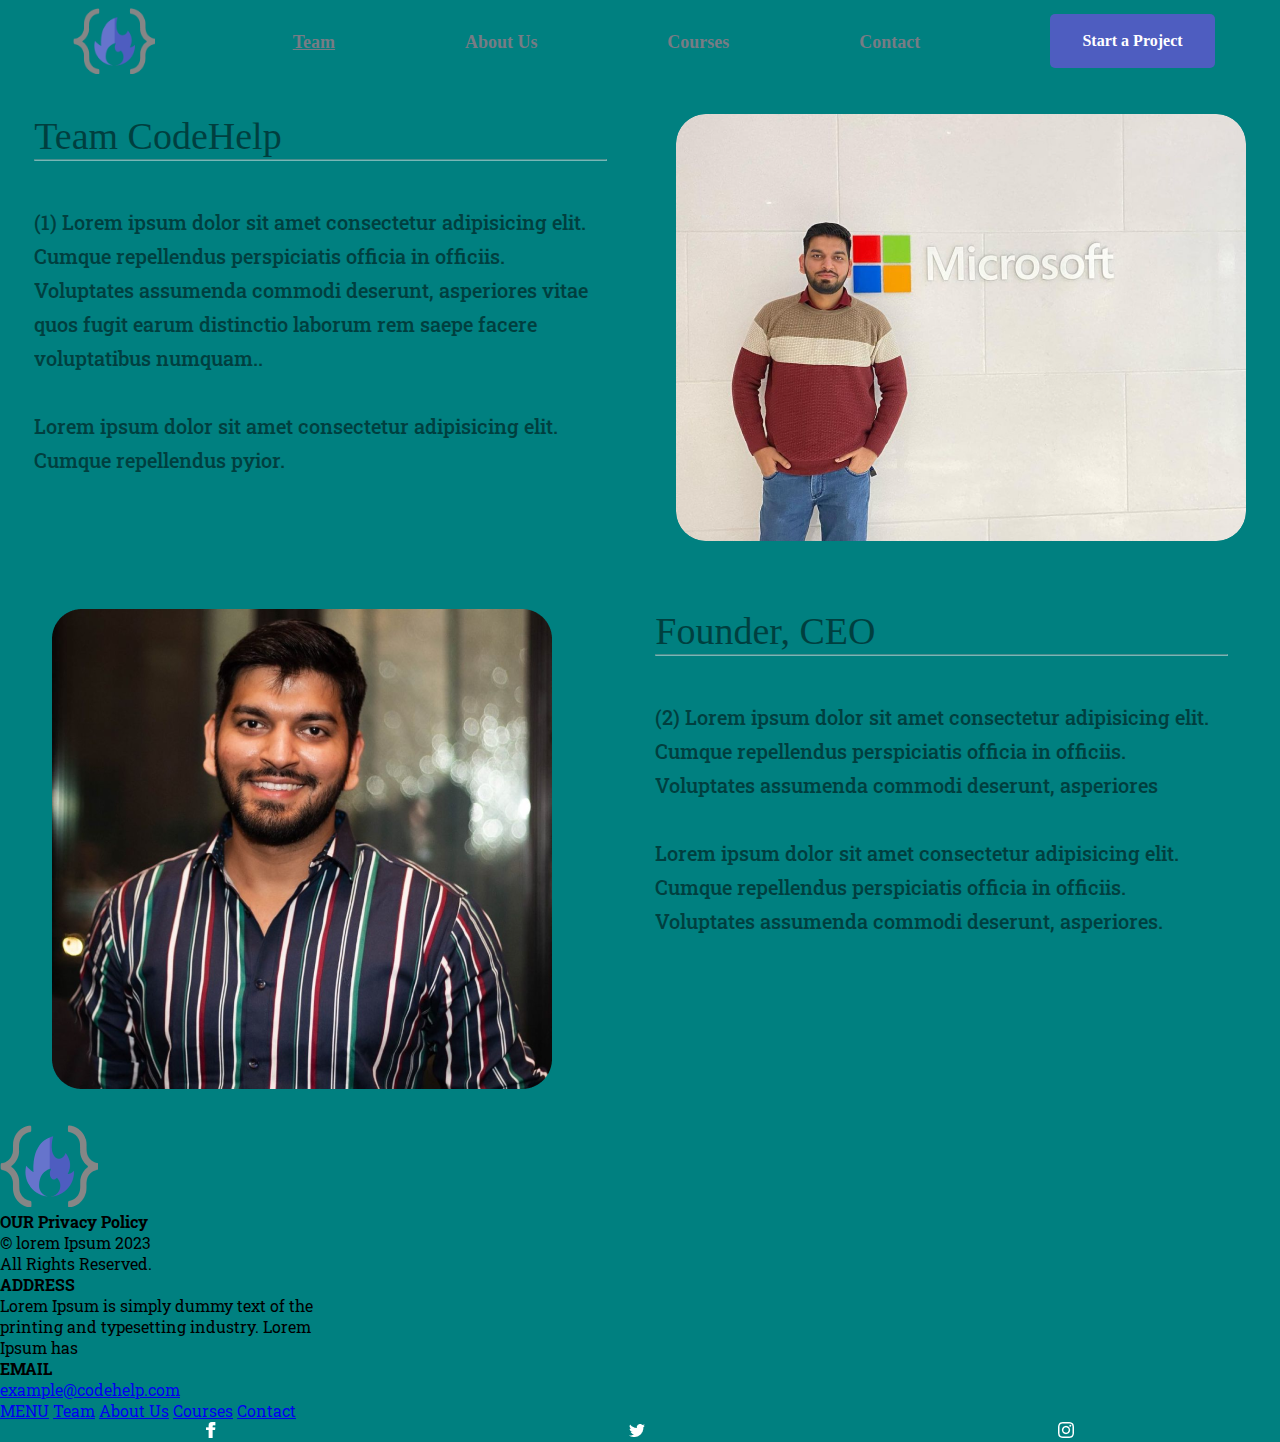
==== index.html @ bd29089a "code help" ====
<!DOCTYPE html>
<html lang="en">
<head>
     <meta charset="UTF-8">
     <meta http-equiv="X-UA-Compatible" content="IE=edge">
     <meta name="viewport" content="width=device-width initial-scale=1.0">
     <title>Love Babber website</title>
     <link rel="stylesheet" href="./Style/style.css">
</head>
<body>
     
     <div class="wrapper">
          <!-- Header -->
          <header>
               <!-- Navigation -->
               <nav>
                    <ul class="UL flex">
                         
                         <img class="Top-logo" src="./assets/Logo (1) 2.png" alt="">
                         <li> <a class="menu-link menu-first" href="#" target="_blank">Team</a> </li>
                         <li> <a class="menu-link" href="#" target="_blank">About Us</a> </li>
                         <li> <a class="menu-link" href="#" target="_blank">Courses</a> </li>
                         <li> <a class="menu-link" href="#" target="_blank">Contact</a> </li>
                         <button class="top-right-btn">Start a Project</button>
                          
                    </ul>
               </nav>
          </header>

         

          <article>
               <!-- Fist article -->
              <div class="first-article FFlex">
                       <div class="text Text-Design">
                           <h2>Team CodeHelp</h2>
                           <hr class="hr-1">
                            <p class="para"> (1) Lorem ipsum dolor sit amet consectetur adipisicing elit.
                                 Cumque repellendus perspiciatis officia in officiis. Voluptates
                                 assumenda commodi deserunt,
                                 asperiores vitae quos fugit earum distinctio
                                 laborum rem saepe facere voluptatibus numquam..
                                 <br><br>
                                 Lorem ipsum dolor sit amet consectetur
                                 adipisicing elit. Cumque repellendus pyior.
                            </p>
                       </div>
               
                        <div class="fist-img">
                             <img srcset="./assets/Resposive_img/Desktop.png 1x, ./assets/Resposive_img/mobile.png 2x" alt="top logo">
                        </div>
               </div>

               <!-- Second article -->
               <div class="second-article FFlex">
                         <div class="Second-img">
                              <img src="./assets/second_img.png" alt="">
                         </div>


                         <div class="text-2 Text-Design">
                              <h2>Founder, CEO</h2>
                              <hr class="hr-2">
                              <p class="para">(2) Lorem ipsum dolor sit amet consectetur adipisicing elit. Cumque repellendus perspiciatis officia in
                                   officiis. Voluptates
                                   assumenda commodi deserunt, asperiores
                                   <br><br>
                                   Lorem ipsum dolor sit amet consectetur adipisicing elit. Cumque repellendus perspiciatis officia in officiis.
                                   Voluptates
                                   assumenda commodi deserunt, asperiores.
                              </p>
                         </div>
               </div>
          </article>

          <!-- footer -->
          <footer>
               <div class="Footer">
                    <div class="bottom-img-Text">
                         <img class="logo" src="./assets/Logo (1) 2.png" alt="">
                         <h4 class="footer-heading"> OUR Privacy Policy</h4>
                         <p>© lorem Ipsum 2023
                              <br>
                              All Rights Reserved.
                         </p>
                    </div>
                    <!-- footer Address -->
                    <div class="address-email">
                         <h4 class="footer-heading">ADDRESS</h4>
                         <p> Lorem Ipsum is 
                              simply dummy text of  the
                              <br>
                              printing and typesetting industry.
                              Lorem
                              <br> Ipsum has
                         </p>
                         <h4 class="footer-heading">EMAIL</h4>
                         <a href="#">example@codehelp.com</a>
                    </div>
                    <!-- footer Menus -->
                    <div class="bottom-MENU">
                         <a class="footer-heading " href="#">MENU</a>
                         <a href="#">Team</a>
                         <a href="#">About Us</a>
                         <a href="#">Courses</a>
                         <a href="#">Contact</a>
                    </div>
                    <!-- footer sosal logo -->
                    <div class="bottom-logo flex">
                         <div class="imageview">
                              <img class="image-box1" src="./assets/facebook.png" alt="facebook">
                         </div>
                         
                         <div class="imageview">
                              <img class="image-box2" src="./assets/twitter.png" alt="twiter">
                         </div>
                        
                         <div class="imageview">
                              <img class="image-box3" src="./assets/instagram.png" alt="instagiram">
                         </div>
                    </div>
 
               </div>
               
          </footer>
         
     </div>
     
</body>
</html>
---- Style/style.css ----
@import url('https://fonts.googleapis.com/css2?family=Poppins:wght@300&family=Roboto+Slab&family=Roboto:wght@300&display=swap');
@import url('https://fonts.googleapis.com/css2?family=Poppins:wght@400&family=Roboto+Slab&family=Roboto:wght@400&display=swap');

*{
     margin: 0%;
     padding: 0%;
     box-sizing: border-box;

     font-family: 'Poppins', sans-serif;
     font-family: 'Roboto', sans-serif;
     font-family: 'Roboto Slab', serif;
}

/* color varible */

:root{
    --primary-text-color: #000000;
    --secondary-text-color: #16171c;
    --accent-color: #4e5dc0;
    --accent-color-dark: #0e1e86;
    --nav-color: #777c85;
    --simple-text-color:white;
}

/* Wrapper class */
.wrapper {
     background-color: teal;
     
}

/* all Flex */
.flex {
     flex-wrap: wrap;
     display: flex;
     justify-content: space-around;
     align-items: center;
}

.FFlex{
     flex-wrap: wrap;
     display: flex;
     justify-content: space-around;

}

/* Article Text-Design. */

.Text-Design {
     width: 573px;
     height: 272px;
     font-family: 'Raleway';
     font-style: normal;
     font-weight: 500;
     font-size: 20px;
     line-height: 34px;
     color: var(--primary-text-color);
     opacity: 0.5;
     
}

/* Article paragraph-Text */
.para{
     position: relative;
     top: 16%;
     bottom: 0%;
     left: 0%;
     right: 0%;
}


/* unrefresh class */

h2 {
    font-family: 'Roboto Flex';
    font-style: normal;
    font-weight: 400;
    font-size: 38px;
    line-height: 45px;
    font-stretch: 100;
     font-variation-settings: 'GRAD' 122,
      'slnt' 0,
       'XTRA' 603,
        'XOPQ' 96,
         'YOPQ' 100,
          'YTLC' 514,
           'YTUC' 712,
            'YTAS' 750,
             'YTDE' -203,
              'YTFI' 738;
}


/* -----------------Start Navgation-------------------- */
.UL {
     list-style: none;
}

.Top-logo {
     width: 98px;
     height: 82px;
     padding: 8px;
}

.menu-first {
     text-decoration: underline;
   
}

.menu-link {
     color: var(--nav-color);
}

li a {
     text-decoration: none;
     font-family: 'Raleway';
     font-style: normal;
     font-weight: 600;
     font-size: 18px;
     line-height: 20px;
}

.top-right-btn {
     width: 165px;
     height: 54px;
     border: none;
     border-radius: 5px;
     font-family: 'Raleway';
     font-style: normal;
     font-weight: 700;
     font-size: 16px;
     line-height: 24px;
     color: var(--simple-text-color);
     background-color: var(--accent-color);

}
/* ----------------------END Navigation---------------- */

 /* -------------------Fist article---------------------- */


 article{
     margin-top: 32px;
     margin-bottom: 32px;
 }


 .fist-img img{
     width: 570px;
     height: 427px;
     border-radius: 30px;
 }

 /* ---------------------Second Article---------------------  */

 .second-article{
     margin-top: 64px;
        
 }
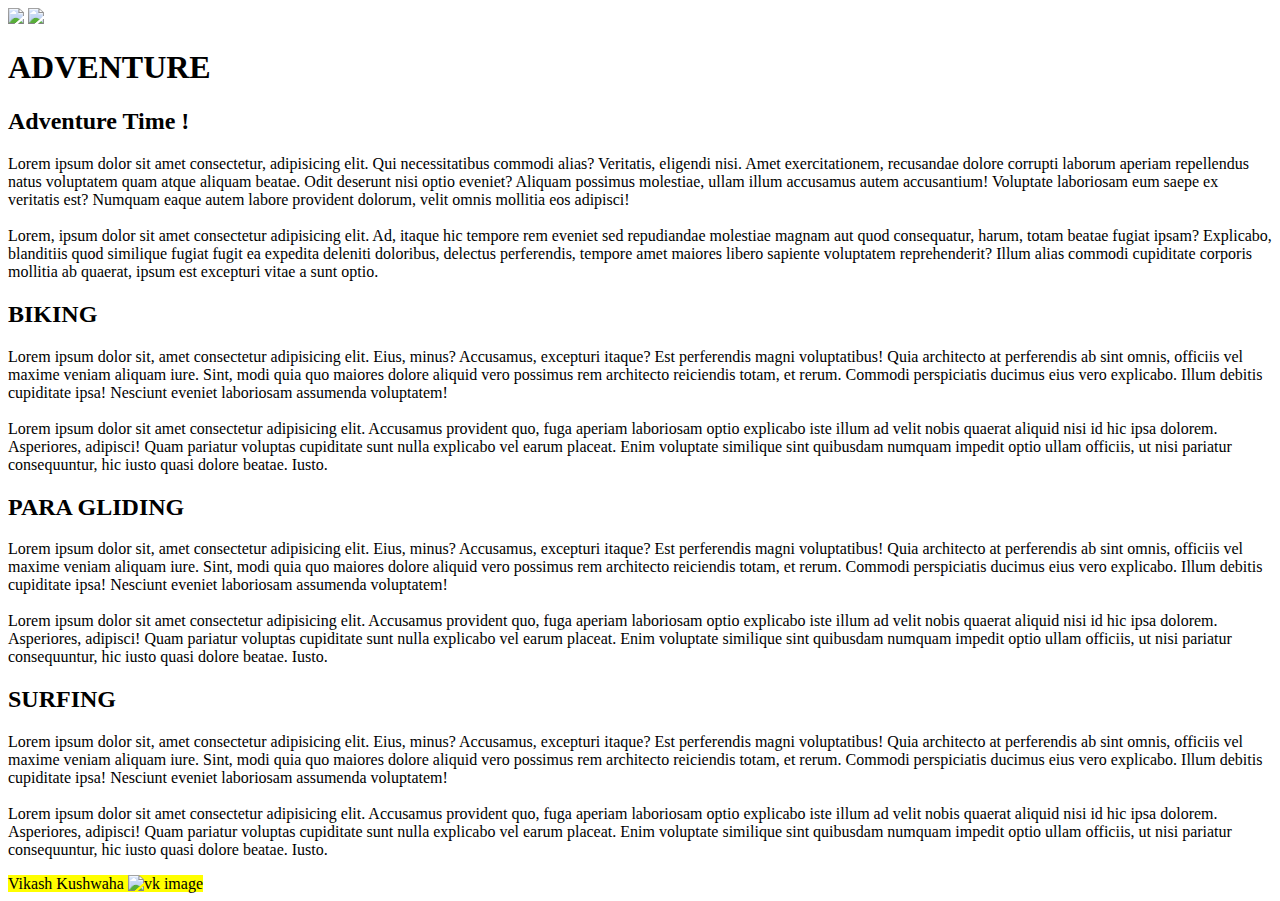
==== commit 7bd300bf: "folder change" ====
--- a/index.html
+++ b/index.html
@@ -1,130 +1,92 @@
 <!DOCTYPE html>
 <html lang="en">
 <head>
-     <meta charset="UTF-8">
-     <meta http-equiv="X-UA-Compatible" content="IE=edge">
-     <meta name="viewport" content="width=device-width initial-scale=1.0">
-     <title>Love Babber website</title>
-     <link rel="stylesheet" href="./Style/style.css">
+    <meta charset="UTF-8">
+    <meta http-equiv="X-UA-Compatible" content="IE=edge">
+    <meta name="viewport" content="width=device-width, initial-scale=1.0">
+    <title>Vikash Kushwaha</title>
+    <!-- StyleSheet Link -->
+    <link rel="stylesheet" href="./Style/styles.css">
+
+    <!-- fonts  -->
+      <link rel="preconnect" href="https://fonts.googleapis.com" />
+      <link rel="preconnect" href="https://fonts.gstatic.com" crossorigin />
+      <link href="https://fonts.googleapis.com/css2?family=Poppins:wght@200;300;400;500;600;700&display=swap"rel="stylesheet" />
+      <link rel="stylesheet" href="./styles.css" />
+
 </head>
-<body>
-     
-     <div class="wrapper">
-          <!-- Header -->
-          <header>
-               <!-- Navigation -->
-               <nav>
-                    <ul class="UL flex">
-                         
-                         <img class="Top-logo" src="./assets/Logo (1) 2.png" alt="">
-                         <li> <a class="menu-link menu-first" href="#" target="_blank">Team</a> </li>
-                         <li> <a class="menu-link" href="#" target="_blank">About Us</a> </li>
-                         <li> <a class="menu-link" href="#" target="_blank">Courses</a> </li>
-                         <li> <a class="menu-link" href="#" target="_blank">Contact</a> </li>
-                         <button class="top-right-btn">Start a Project</button>
-                          
-                    </ul>
-               </nav>
-          </header>
+<body>  
 
-         
+    <div id="wrapper">
 
-          <article>
-               <!-- Fist article -->
-              <div class="first-article FFlex">
-                       <div class="text Text-Design">
-                           <h2>Team CodeHelp</h2>
-                           <hr class="hr-1">
-                            <p class="para"> (1) Lorem ipsum dolor sit amet consectetur adipisicing elit.
-                                 Cumque repellendus perspiciatis officia in officiis. Voluptates
-                                 assumenda commodi deserunt,
-                                 asperiores vitae quos fugit earum distinctio
-                                 laborum rem saepe facere voluptatibus numquam..
-                                 <br><br>
-                                 Lorem ipsum dolor sit amet consectetur
-                                 adipisicing elit. Cumque repellendus pyior.
-                            </p>
-                       </div>
-               
-                        <div class="fist-img">
-                             <img srcset="./assets/Resposive_img/Desktop.png 1x, ./assets/Resposive_img/mobile.png 2x" alt="top logo">
-                        </div>
-               </div>
-
-               <!-- Second article -->
-               <div class="second-article FFlex">
-                         <div class="Second-img">
-                              <img src="./assets/second_img.png" alt="">
-                         </div>
+        <div class="container">
+            <img src="./assets/background.png" class="background">
+            <img src="./assets/foreground.png" class="foreground">
+            <h1>ADVENTURE</h1>
+        </div>
 
 
-                         <div class="text-2 Text-Design">
-                              <h2>Founder, CEO</h2>
-                              <hr class="hr-2">
-                              <p class="para">(2) Lorem ipsum dolor sit amet consectetur adipisicing elit. Cumque repellendus perspiciatis officia in
-                                   officiis. Voluptates
-                                   assumenda commodi deserunt, asperiores
-                                   <br><br>
-                                   Lorem ipsum dolor sit amet consectetur adipisicing elit. Cumque repellendus perspiciatis officia in officiis.
-                                   Voluptates
-                                   assumenda commodi deserunt, asperiores.
-                              </p>
-                         </div>
-               </div>
-          </article>
+        <section>
+          <h2 class="secHeading">Adventure Time !</h2>
+       <p class="text">
+          Lorem ipsum dolor sit amet consectetur, adipisicing elit. Qui necessitatibus commodi alias? Veritatis, eligendi nisi.
+          Amet exercitationem, recusandae dolore corrupti laborum aperiam repellendus natus voluptatem quam atque aliquam beatae.
+          Odit deserunt nisi optio eveniet? Aliquam possimus molestiae, ullam illum accusamus autem accusantium! Voluptate
+          laboriosam eum saepe ex veritatis est? Numquam eaque autem labore provident dolorum, velit omnis mollitia eos adipisci!
+          <br>
+          <br>
+          Lorem, ipsum dolor sit amet consectetur adipisicing elit. Ad, itaque hic tempore rem eveniet sed repudiandae molestiae
+          magnam aut quod consequatur, harum, totam beatae fugiat ipsam? Explicabo, blanditiis quod similique fugiat fugit ea
+          expedita deleniti doloribus, delectus perferendis, tempore amet maiores libero sapiente voluptatem reprehenderit? Illum
+          alias commodi cupiditate corporis mollitia ab quaerat, ipsum est excepturi vitae a sunt optio.
+       </p>
 
-          <!-- footer -->
-          <footer>
-               <div class="Footer">
-                    <div class="bottom-img-Text">
-                         <img class="logo" src="./assets/Logo (1) 2.png" alt="">
-                         <h4 class="footer-heading"> OUR Privacy Policy</h4>
-                         <p>© lorem Ipsum 2023
-                              <br>
-                              All Rights Reserved.
-                         </p>
-                    </div>
-                    <!-- footer Address -->
-                    <div class="address-email">
-                         <h4 class="footer-heading">ADDRESS</h4>
-                         <p> Lorem Ipsum is 
-                              simply dummy text of  the
-                              <br>
-                              printing and typesetting industry.
-                              Lorem
-                              <br> Ipsum has
-                         </p>
-                         <h4 class="footer-heading">EMAIL</h4>
-                         <a href="#">example@codehelp.com</a>
-                    </div>
-                    <!-- footer Menus -->
-                    <div class="bottom-MENU">
-                         <a class="footer-heading " href="#">MENU</a>
-                         <a href="#">Team</a>
-                         <a href="#">About Us</a>
-                         <a href="#">Courses</a>
-                         <a href="#">Contact</a>
-                    </div>
-                    <!-- footer sosal logo -->
-                    <div class="bottom-logo flex">
-                         <div class="imageview">
-                              <img class="image-box1" src="./assets/facebook.png" alt="facebook">
-                         </div>
-                         
-                         <div class="imageview">
-                              <img class="image-box2" src="./assets/twitter.png" alt="twiter">
-                         </div>
-                        
-                         <div class="imageview">
-                              <img class="image-box3" src="./assets/instagram.png" alt="instagiram">
-                         </div>
-                    </div>
- 
-               </div>
-               
-          </footer>
-         
-     </div>
-     
+       <div class="bg bg1">
+              <h2 class="desc">BIKING</h2>
+       </div>
+       <p class="text"> Lorem ipsum dolor sit, amet consectetur adipisicing elit. Eius, minus? Accusamus, excepturi itaque? Est perferendis magni voluptatibus! Quia architecto at perferendis ab sint omnis, officiis vel maxime veniam aliquam iure.
+       Sint, modi quia quo maiores dolore aliquid vero possimus rem architecto reiciendis totam, et rerum. Commodi perspiciatis ducimus eius vero explicabo. Illum debitis cupiditate ipsa! Nesciunt eveniet laboriosam assumenda voluptatem!
+          <br><br>
+          Lorem ipsum dolor sit amet consectetur adipisicing elit. Accusamus provident quo, fuga aperiam laboriosam optio explicabo iste illum ad velit nobis quaerat aliquid nisi id hic ipsa dolorem. Asperiores, adipisci!
+          Quam pariatur voluptas cupiditate sunt nulla explicabo vel earum placeat. Enim voluptate similique sint quibusdam numquam impedit optio ullam officiis, ut nisi pariatur consequuntur, hic iusto quasi dolore beatae. Iusto.
+       </p>
+
+        <div class="bg bg2">
+          <h2 class="desc">PARA GLIDING</h2>
+        </div>
+        <p class="text"> Lorem ipsum dolor sit, amet consectetur adipisicing elit. Eius, minus? Accusamus, excepturi itaque? Est perferendis
+          magni voluptatibus! Quia architecto at perferendis ab sint omnis, officiis vel maxime veniam aliquam iure.
+          Sint, modi quia quo maiores dolore aliquid vero possimus rem architecto reiciendis totam, et rerum. Commodi
+          perspiciatis ducimus eius vero explicabo. Illum debitis cupiditate ipsa! Nesciunt eveniet laboriosam assumenda
+          voluptatem!
+          <br><br>
+          Lorem ipsum dolor sit amet consectetur adipisicing elit. Accusamus provident quo, fuga aperiam laboriosam optio
+          explicabo iste illum ad velit nobis quaerat aliquid nisi id hic ipsa dolorem. Asperiores, adipisci!
+          Quam pariatur voluptas cupiditate sunt nulla explicabo vel earum placeat. Enim voluptate similique sint quibusdam
+          numquam impedit optio ullam officiis, ut nisi pariatur consequuntur, hic iusto quasi dolore beatae. Iusto.
+        </p>
+
+          <div class="bg bg3">
+               <h2 class="desc">SURFING</h2>
+          </div>
+          <p class="text"> Lorem ipsum dolor sit, amet consectetur adipisicing elit. Eius, minus? Accusamus, excepturi itaque? Est perferendis
+               magni voluptatibus! Quia architecto at perferendis ab sint omnis, officiis vel maxime veniam aliquam iure.
+               Sint, modi quia quo maiores dolore aliquid vero possimus rem architecto reiciendis totam, et rerum. Commodi
+               perspiciatis ducimus eius vero explicabo. Illum debitis cupiditate ipsa! Nesciunt eveniet laboriosam assumenda
+               voluptatem!
+               <br><br>
+               Lorem ipsum dolor sit amet consectetur adipisicing elit. Accusamus provident quo, fuga aperiam laboriosam optio
+               explicabo iste illum ad velit nobis quaerat aliquid nisi id hic ipsa dolorem. Asperiores, adipisci!
+               Quam pariatur voluptas cupiditate sunt nulla explicabo vel earum placeat. Enim voluptate similique sint quibusdam
+               numquam impedit optio ullam officiis, ut nisi pariatur consequuntur, hic iusto quasi dolore beatae. Iusto.
+          </p>
+
+
+          <mark>Vikash Kushwaha
+            <img class="my_img" src="./assets/vk.jpeg" alt="vk image">
+          </mark>
+        </section>
+    </div>
+    
 </body>
-</html>+</html> 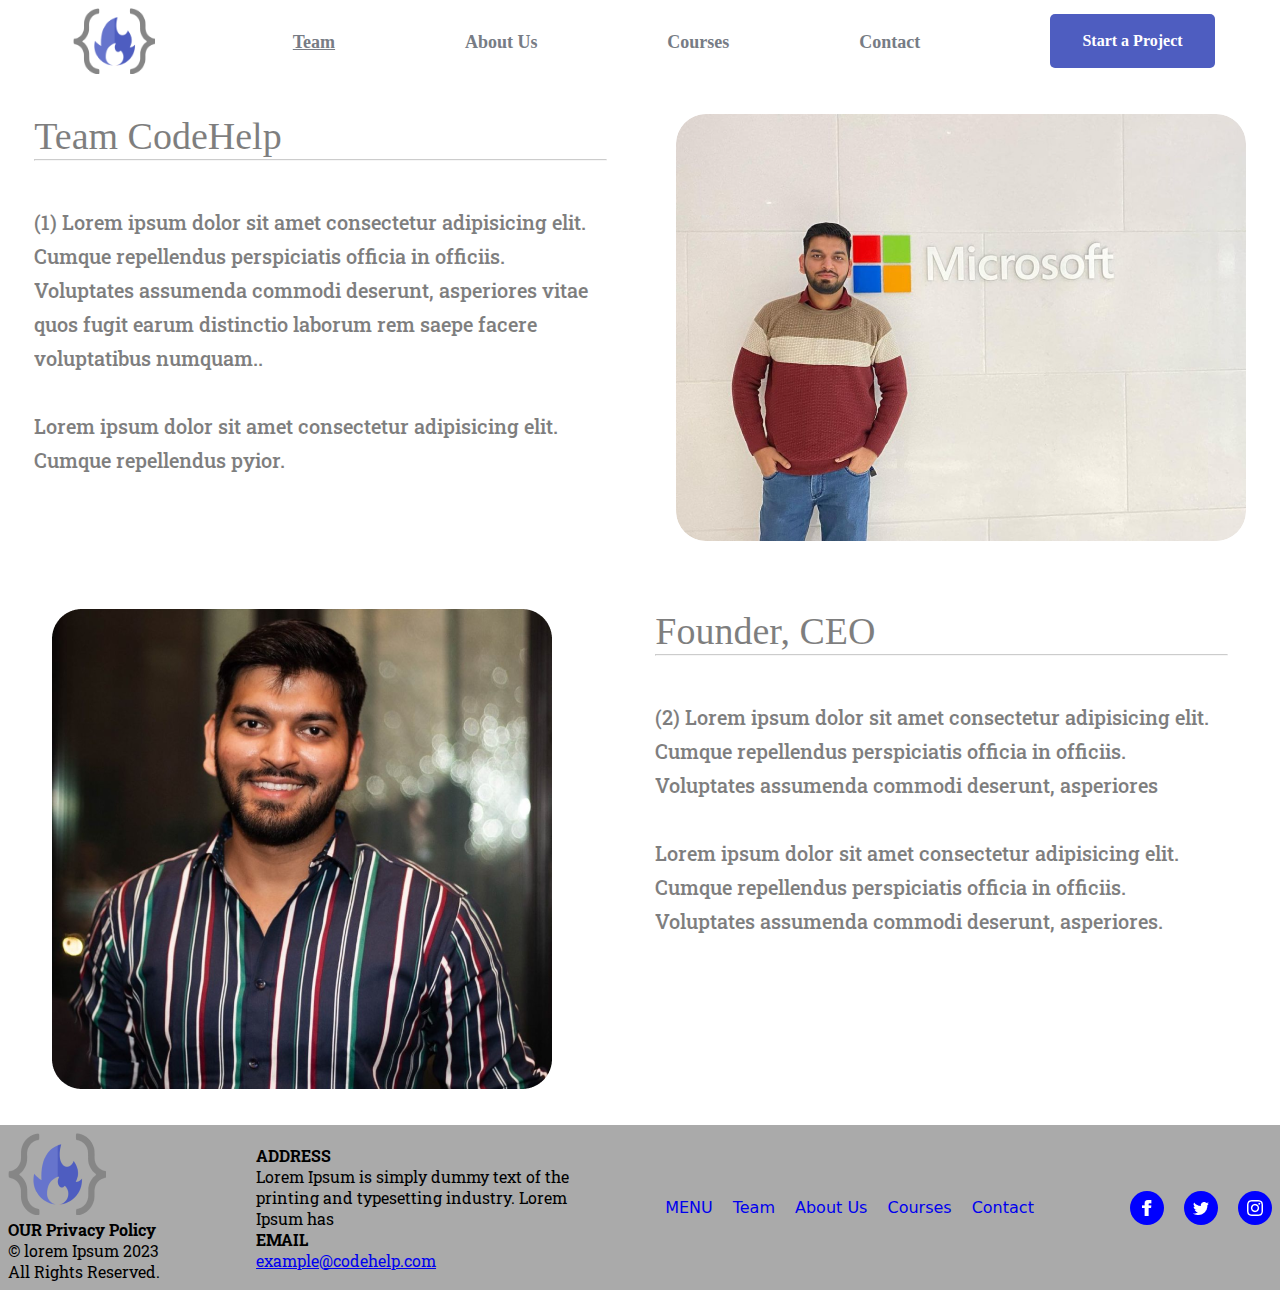
==== commit 6a6a6a8e: "change in css" ====
--- a/index.html
+++ b/index.html
@@ -1,92 +1,130 @@
 <!DOCTYPE html>
 <html lang="en">
 <head>
-    <meta charset="UTF-8">
-    <meta http-equiv="X-UA-Compatible" content="IE=edge">
-    <meta name="viewport" content="width=device-width, initial-scale=1.0">
-    <title>Vikash Kushwaha</title>
-    <!-- StyleSheet Link -->
-    <link rel="stylesheet" href="./Style/styles.css">
+     <meta charset="UTF-8">
+     <meta http-equiv="X-UA-Compatible" content="IE=edge">
+     <meta name="viewport" content="width=device-width initial-scale=1.0">
+     <title>Love Babber website</title>
+     <link rel="stylesheet" href="./Style/style.css">
+</head>
+<body>
+     
+     <div class="wrapper">
+          <!-- Header -->
+          <header>
+               <!-- Navigation -->
+               <nav>
+                    <ul class="UL flex">
+                         
+                         <img class="Top-logo" src="./assets/Logo (1) 2.png" alt="">
+                         <li> <a class="menu-link menu-first" href="#" target="_blank">Team</a> </li>
+                         <li> <a class="menu-link" href="#" target="_blank">About Us</a> </li>
+                         <li> <a class="menu-link" href="#" target="_blank">Courses</a> </li>
+                         <li> <a class="menu-link" href="#" target="_blank">Contact</a> </li>
+                         <button class="top-right-btn">Start a Project</button>
+                          
+                    </ul>
+               </nav>
+          </header>
 
-    <!-- fonts  -->
-      <link rel="preconnect" href="https://fonts.googleapis.com" />
-      <link rel="preconnect" href="https://fonts.gstatic.com" crossorigin />
-      <link href="https://fonts.googleapis.com/css2?family=Poppins:wght@200;300;400;500;600;700&display=swap"rel="stylesheet" />
-      <link rel="stylesheet" href="./styles.css" />
+         
 
-</head>
-<body>  
+          <article>
+               <!-- Fist article -->
+              <div class="first-article FFlex">
+                       <div class="text Text-Design">
+                           <h2>Team CodeHelp</h2>
+                           <hr class="hr-1">
+                            <p class="para"> (1) Lorem ipsum dolor sit amet consectetur adipisicing elit.
+                                 Cumque repellendus perspiciatis officia in officiis. Voluptates
+                                 assumenda commodi deserunt,
+                                 asperiores vitae quos fugit earum distinctio
+                                 laborum rem saepe facere voluptatibus numquam..
+                                 <br><br>
+                                 Lorem ipsum dolor sit amet consectetur
+                                 adipisicing elit. Cumque repellendus pyior.
+                            </p>
+                       </div>
+               
+                        <div class="fist-img">
+                             <img srcset="./assets/Resposive_img/Desktop.png 1x, ./assets/Resposive_img/mobile.png 2x" alt="top logo">
+                        </div>
+               </div>
 
-    <div id="wrapper">
-
-        <div class="container">
-            <img src="./assets/background.png" class="background">
-            <img src="./assets/foreground.png" class="foreground">
-            <h1>ADVENTURE</h1>
-        </div>
+               <!-- Second article -->
+               <div class="second-article FFlex">
+                         <div class="Second-img">
+                              <img src="./assets/second_img.png" alt="">
+                         </div>
 
 
-        <section>
-          <h2 class="secHeading">Adventure Time !</h2>
-       <p class="text">
-          Lorem ipsum dolor sit amet consectetur, adipisicing elit. Qui necessitatibus commodi alias? Veritatis, eligendi nisi.
-          Amet exercitationem, recusandae dolore corrupti laborum aperiam repellendus natus voluptatem quam atque aliquam beatae.
-          Odit deserunt nisi optio eveniet? Aliquam possimus molestiae, ullam illum accusamus autem accusantium! Voluptate
-          laboriosam eum saepe ex veritatis est? Numquam eaque autem labore provident dolorum, velit omnis mollitia eos adipisci!
-          <br>
-          <br>
-          Lorem, ipsum dolor sit amet consectetur adipisicing elit. Ad, itaque hic tempore rem eveniet sed repudiandae molestiae
-          magnam aut quod consequatur, harum, totam beatae fugiat ipsam? Explicabo, blanditiis quod similique fugiat fugit ea
-          expedita deleniti doloribus, delectus perferendis, tempore amet maiores libero sapiente voluptatem reprehenderit? Illum
-          alias commodi cupiditate corporis mollitia ab quaerat, ipsum est excepturi vitae a sunt optio.
-       </p>
+                         <div class="text-2 Text-Design">
+                              <h2>Founder, CEO</h2>
+                              <hr class="hr-2">
+                              <p class="para">(2) Lorem ipsum dolor sit amet consectetur adipisicing elit. Cumque repellendus perspiciatis officia in
+                                   officiis. Voluptates
+                                   assumenda commodi deserunt, asperiores
+                                   <br><br>
+                                   Lorem ipsum dolor sit amet consectetur adipisicing elit. Cumque repellendus perspiciatis officia in officiis.
+                                   Voluptates
+                                   assumenda commodi deserunt, asperiores.
+                              </p>
+                         </div>
+               </div>
+          </article>
 
-       <div class="bg bg1">
-              <h2 class="desc">BIKING</h2>
-       </div>
-       <p class="text"> Lorem ipsum dolor sit, amet consectetur adipisicing elit. Eius, minus? Accusamus, excepturi itaque? Est perferendis magni voluptatibus! Quia architecto at perferendis ab sint omnis, officiis vel maxime veniam aliquam iure.
-       Sint, modi quia quo maiores dolore aliquid vero possimus rem architecto reiciendis totam, et rerum. Commodi perspiciatis ducimus eius vero explicabo. Illum debitis cupiditate ipsa! Nesciunt eveniet laboriosam assumenda voluptatem!
-          <br><br>
-          Lorem ipsum dolor sit amet consectetur adipisicing elit. Accusamus provident quo, fuga aperiam laboriosam optio explicabo iste illum ad velit nobis quaerat aliquid nisi id hic ipsa dolorem. Asperiores, adipisci!
-          Quam pariatur voluptas cupiditate sunt nulla explicabo vel earum placeat. Enim voluptate similique sint quibusdam numquam impedit optio ullam officiis, ut nisi pariatur consequuntur, hic iusto quasi dolore beatae. Iusto.
-       </p>
-
-        <div class="bg bg2">
-          <h2 class="desc">PARA GLIDING</h2>
-        </div>
-        <p class="text"> Lorem ipsum dolor sit, amet consectetur adipisicing elit. Eius, minus? Accusamus, excepturi itaque? Est perferendis
-          magni voluptatibus! Quia architecto at perferendis ab sint omnis, officiis vel maxime veniam aliquam iure.
-          Sint, modi quia quo maiores dolore aliquid vero possimus rem architecto reiciendis totam, et rerum. Commodi
-          perspiciatis ducimus eius vero explicabo. Illum debitis cupiditate ipsa! Nesciunt eveniet laboriosam assumenda
-          voluptatem!
-          <br><br>
-          Lorem ipsum dolor sit amet consectetur adipisicing elit. Accusamus provident quo, fuga aperiam laboriosam optio
-          explicabo iste illum ad velit nobis quaerat aliquid nisi id hic ipsa dolorem. Asperiores, adipisci!
-          Quam pariatur voluptas cupiditate sunt nulla explicabo vel earum placeat. Enim voluptate similique sint quibusdam
-          numquam impedit optio ullam officiis, ut nisi pariatur consequuntur, hic iusto quasi dolore beatae. Iusto.
-        </p>
-
-          <div class="bg bg3">
-               <h2 class="desc">SURFING</h2>
-          </div>
-          <p class="text"> Lorem ipsum dolor sit, amet consectetur adipisicing elit. Eius, minus? Accusamus, excepturi itaque? Est perferendis
-               magni voluptatibus! Quia architecto at perferendis ab sint omnis, officiis vel maxime veniam aliquam iure.
-               Sint, modi quia quo maiores dolore aliquid vero possimus rem architecto reiciendis totam, et rerum. Commodi
-               perspiciatis ducimus eius vero explicabo. Illum debitis cupiditate ipsa! Nesciunt eveniet laboriosam assumenda
-               voluptatem!
-               <br><br>
-               Lorem ipsum dolor sit amet consectetur adipisicing elit. Accusamus provident quo, fuga aperiam laboriosam optio
-               explicabo iste illum ad velit nobis quaerat aliquid nisi id hic ipsa dolorem. Asperiores, adipisci!
-               Quam pariatur voluptas cupiditate sunt nulla explicabo vel earum placeat. Enim voluptate similique sint quibusdam
-               numquam impedit optio ullam officiis, ut nisi pariatur consequuntur, hic iusto quasi dolore beatae. Iusto.
-          </p>
-
-
-          <mark>Vikash Kushwaha
-            <img class="my_img" src="./assets/vk.jpeg" alt="vk image">
-          </mark>
-        </section>
-    </div>
-    
+          <!-- footer -->
+          <footer>
+               <div class="Footer">
+                    <div class="bottom-img-Text">
+                         <img class="logo" src="./assets/Logo (1) 2.png" alt="">
+                         <h4 class="footer-heading"> OUR Privacy Policy</h4>
+                         <p>© lorem Ipsum 2023
+                              <br>
+                              All Rights Reserved.
+                         </p>
+                    </div>
+                    <!-- footer Address -->
+                    <div class="address-email">
+                         <h4 class="footer-heading">ADDRESS</h4>
+                         <p> Lorem Ipsum is 
+                              simply dummy text of  the
+                              <br>
+                              printing and typesetting industry.
+                              Lorem
+                              <br> Ipsum has
+                         </p>
+                         <h4 class="footer-heading">EMAIL</h4>
+                         <a href="#">example@codehelp.com</a>
+                    </div>
+                    <!-- footer Menus -->
+                    <div class="bottom-MENU">
+                         <a class="footer-heading " href="#">MENU</a>
+                         <a href="#">Team</a>
+                         <a href="#">About Us</a>
+                         <a href="#">Courses</a>
+                         <a href="#">Contact</a>
+                    </div>
+                    <!-- footer sosal logo -->
+                    <div class="bottom-logo">
+                         <div class="imageview">
+                              <img class="image-box" src="./assets/facebook.png" alt="facebook">
+                         </div>
+                         
+                         <div class="imageview">
+                              <img class="image-box" src="./assets/twitter.png" alt="twiter">
+                         </div>
+                        
+                         <div class="imageview">
+                              <img class="image-box" src="./assets/instagram.png" alt="instagiram">
+                         </div>
+                    </div>
+ 
+               </div>
+               
+          </footer>
+         
+     </div>
+     
 </body>
-</html> +</html>--- a/Style/style.css
+++ b/Style/style.css
@@ -0,0 +1,211 @@
+@import url('https://fonts.googleapis.com/css2?family=Poppins:wght@300&family=Roboto+Slab&family=Roboto:wght@300&display=swap');
+@import url('https://fonts.googleapis.com/css2?family=Poppins:wght@400&family=Roboto+Slab&family=Roboto:wght@400&display=swap');
+
+*{
+     margin: 0%;
+     padding: 0%;
+     box-sizing: border-box;
+
+     font-family: 'Poppins', sans-serif;
+     font-family: 'Roboto', sans-serif;
+     font-family: 'Roboto Slab', serif;
+}
+
+/* color varible */
+
+:root{
+    --primary-text-color: #000000;
+    --secondary-text-color: #16171c;
+    --accent-color: #4e5dc0;
+    --accent-color-dark: #0e1e86;
+    --nav-color: #777c85;
+    --simple-text-color:white;
+}
+
+/* Wrapper class */
+.wrapper {
+    /* background-color: teal;*/
+     
+}
+
+/* all Flex */
+.flex {
+     flex-wrap: wrap;
+     display: flex;
+     justify-content: space-around;
+     align-items: center;
+}
+
+.FFlex{
+     flex-wrap: wrap;
+     display: flex;
+     justify-content: space-around;
+
+}
+
+/* Article Text-Design. */
+
+.Text-Design {
+     width: 573px;
+     height: 272px;
+     font-family: 'Raleway';
+     font-style: normal;
+     font-weight: 500;
+     font-size: 20px;
+     line-height: 34px;
+     color: var(--primary-text-color);
+     opacity: 0.5;
+     
+}
+
+/* Article paragraph-Text */
+.para{
+     position: relative;
+     top: 16%;
+     bottom: 0%;
+     left: 0%;
+     right: 0%;
+}
+
+
+/* unrefresh class */
+
+h2 {
+    font-family: 'Roboto Flex';
+    font-style: normal;
+    font-weight: 400;
+    font-size: 38px;
+    line-height: 45px;
+    font-stretch: 100;
+     font-variation-settings: 'GRAD' 122,
+      'slnt' 0,
+       'XTRA' 603,
+        'XOPQ' 96,
+         'YOPQ' 100,
+          'YTLC' 514,
+           'YTUC' 712,
+            'YTAS' 750,
+             'YTDE' -203,
+              'YTFI' 738;
+}
+
+
+/* -----------------Start Navgation-------------------- */
+.UL {
+     list-style: none;
+}
+
+.Top-logo {
+     width: 98px;
+     height: 82px;
+     padding: 8px;
+}
+
+.menu-first {
+     text-decoration: underline;
+   
+}
+
+.menu-link {
+     color: var(--nav-color);
+}
+
+li a {
+     text-decoration: none;
+     font-family: 'Raleway';
+     font-style: normal;
+     font-weight: 600;
+     font-size: 18px;
+     line-height: 20px;
+}
+
+.top-right-btn {
+     width: 165px;
+     height: 54px;
+     border: none;
+     border-radius: 5px;
+     font-family: 'Raleway';
+     font-style: normal;
+     font-weight: 700;
+     font-size: 16px;
+     line-height: 24px;
+     color: var(--simple-text-color);
+     background-color: var(--accent-color);
+
+}
+
+ /* -------------------Fist article---------------------- */
+
+
+ article{
+     margin-top: 32px;
+     margin-bottom: 32px;
+ }
+
+
+ .fist-img img{
+     width: 570px;
+     height: 427px;
+     border-radius: 30px;
+ }
+
+ /* ---------------------Second Article---------------------  */
+
+ .second-article{
+     margin-top: 64px;
+        
+ }
+
+ /***Footer*/
+
+.Footer {
+     display: flex;
+     flex-wrap: wrap;
+     justify-content: space-between;
+     align-items: center;
+     padding: 8px;
+     background-color: #aaa;
+}
+
+.bottom-MENU {
+     display: flex;
+     flex-direction: row;
+     gap: 20px;
+}
+
+.bottom-MENU a {
+     text-decoration: none;
+     font-family: system-ui, -apple-system, BlinkMacSystemFont, 'Segoe UI', Roboto, Oxygen, Ubuntu, Cantarell, 'Open Sans', 'Helvetica Neue', sans-serif;
+}
+
+.bottom-MENU a:hover {
+     opacity: 0.7;
+}
+
+.bottom-logo {
+     display: flex;
+     flex-wrap: wrap;
+     gap: 20px;
+}
+
+.imageview {
+     padding: 8px;
+     width: 34px;
+     height: 34px;
+     border-radius: 50%;
+     background-color: blue;
+     text-align: center;
+}
+
+.imageview:hover {
+     scale: 1.2;
+     transition: all 0.3s;
+     cursor: pointer;
+}
+
+
+.image-box {
+     text-align: center;
+    
+}
+
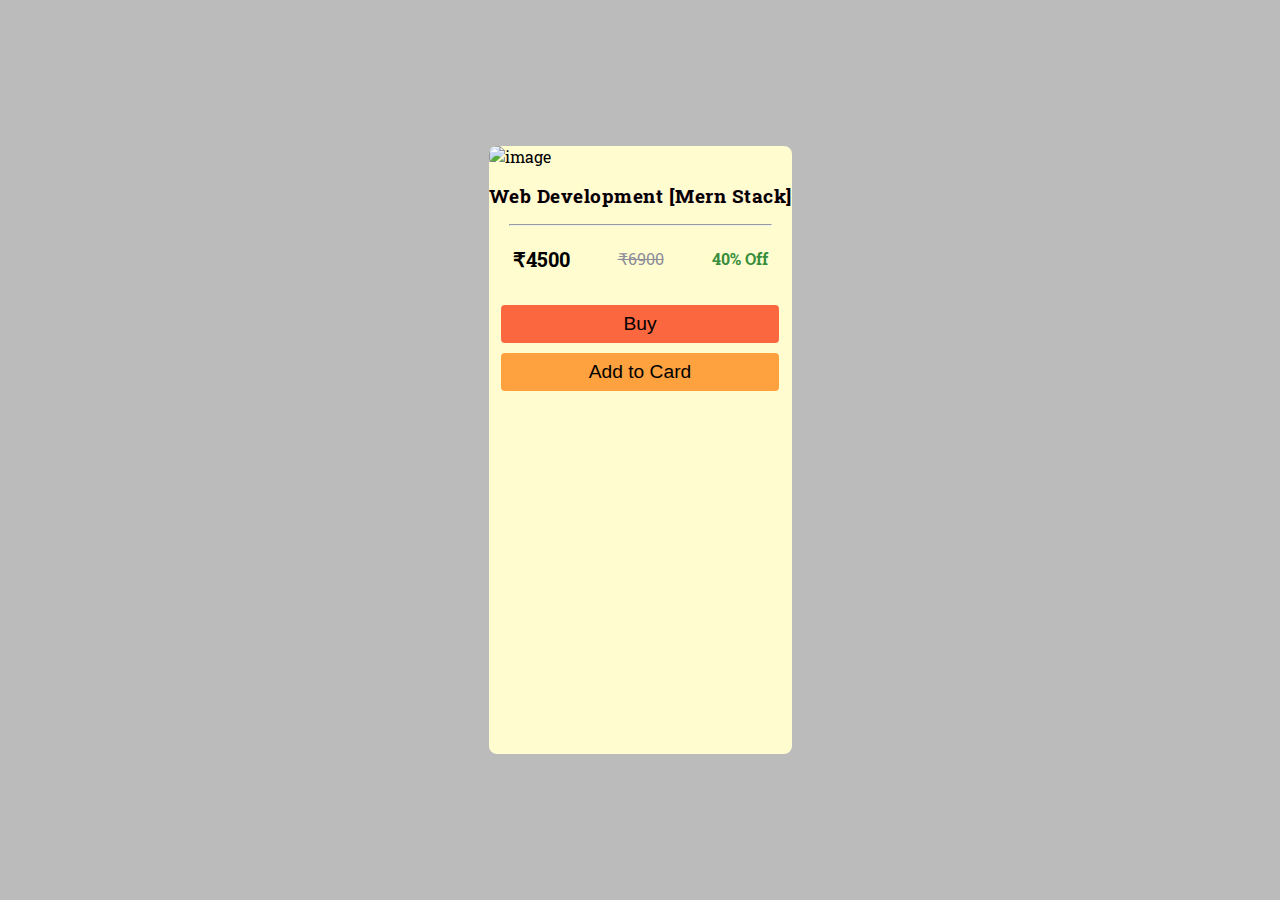
==== commit a347fdef: "new image add" ====
--- a/index.html
+++ b/index.html
@@ -3,128 +3,40 @@
 <head>
      <meta charset="UTF-8">
      <meta http-equiv="X-UA-Compatible" content="IE=edge">
-     <meta name="viewport" content="width=device-width initial-scale=1.0">
-     <title>Love Babber website</title>
-     <link rel="stylesheet" href="./Style/style.css">
+     <meta name="viewport" content="width=device-width, initial-scale=1.0">
+     <title>Lovbaber web-dev</title>
+     <link rel="icon" href="./images/icon-cart.png"/>
+     <link rel="stylesheet" href="./style.css">
 </head>
 <body>
-     
-     <div class="wrapper">
-          <!-- Header -->
-          <header>
-               <!-- Navigation -->
-               <nav>
-                    <ul class="UL flex">
-                         
-                         <img class="Top-logo" src="./assets/Logo (1) 2.png" alt="">
-                         <li> <a class="menu-link menu-first" href="#" target="_blank">Team</a> </li>
-                         <li> <a class="menu-link" href="#" target="_blank">About Us</a> </li>
-                         <li> <a class="menu-link" href="#" target="_blank">Courses</a> </li>
-                         <li> <a class="menu-link" href="#" target="_blank">Contact</a> </li>
-                         <button class="top-right-btn">Start a Project</button>
-                          
-                    </ul>
-               </nav>
-          </header>
+     <section class="cotianer">
+                
+          <section class="card">
+          
+              <section class="container1">
+                <img src="./images/developer.jpg"
+                    alt="image">
+              </section>
+               <section class="container2">
+                    <h2>Web Development [Mern Stack]</h2>
+                    <hr class="horizontalLine">
 
-         
+                    <section class="text">
+                              <h3>₹4500</h3>
+                              <del>₹6900</del>
+                              <h4>40% Off</h4>
+                      
+                    </section>
 
-          <article>
-               <!-- Fist article -->
-              <div class="first-article FFlex">
-                       <div class="text Text-Design">
-                           <h2>Team CodeHelp</h2>
-                           <hr class="hr-1">
-                            <p class="para"> (1) Lorem ipsum dolor sit amet consectetur adipisicing elit.
-                                 Cumque repellendus perspiciatis officia in officiis. Voluptates
-                                 assumenda commodi deserunt,
-                                 asperiores vitae quos fugit earum distinctio
-                                 laborum rem saepe facere voluptatibus numquam..
-                                 <br><br>
-                                 Lorem ipsum dolor sit amet consectetur
-                                 adipisicing elit. Cumque repellendus pyior.
-                            </p>
-                       </div>
-               
-                        <div class="fist-img">
-                             <img srcset="./assets/Resposive_img/Desktop.png 1x, ./assets/Resposive_img/mobile.png 2x" alt="top logo">
-                        </div>
-               </div>
+                    <section class="btn">
+                         <button class="B1">Buy</button>
+                         <button class="Badd">Add to Card</button>
+                    </section>
 
-               <!-- Second article -->
-               <div class="second-article FFlex">
-                         <div class="Second-img">
-                              <img src="./assets/second_img.png" alt="">
-                         </div>
+               </section>
 
+          </section>
 
-                         <div class="text-2 Text-Design">
-                              <h2>Founder, CEO</h2>
-                              <hr class="hr-2">
-                              <p class="para">(2) Lorem ipsum dolor sit amet consectetur adipisicing elit. Cumque repellendus perspiciatis officia in
-                                   officiis. Voluptates
-                                   assumenda commodi deserunt, asperiores
-                                   <br><br>
-                                   Lorem ipsum dolor sit amet consectetur adipisicing elit. Cumque repellendus perspiciatis officia in officiis.
-                                   Voluptates
-                                   assumenda commodi deserunt, asperiores.
-                              </p>
-                         </div>
-               </div>
-          </article>
-
-          <!-- footer -->
-          <footer>
-               <div class="Footer">
-                    <div class="bottom-img-Text">
-                         <img class="logo" src="./assets/Logo (1) 2.png" alt="">
-                         <h4 class="footer-heading"> OUR Privacy Policy</h4>
-                         <p>© lorem Ipsum 2023
-                              <br>
-                              All Rights Reserved.
-                         </p>
-                    </div>
-                    <!-- footer Address -->
-                    <div class="address-email">
-                         <h4 class="footer-heading">ADDRESS</h4>
-                         <p> Lorem Ipsum is 
-                              simply dummy text of  the
-                              <br>
-                              printing and typesetting industry.
-                              Lorem
-                              <br> Ipsum has
-                         </p>
-                         <h4 class="footer-heading">EMAIL</h4>
-                         <a href="#">example@codehelp.com</a>
-                    </div>
-                    <!-- footer Menus -->
-                    <div class="bottom-MENU">
-                         <a class="footer-heading " href="#">MENU</a>
-                         <a href="#">Team</a>
-                         <a href="#">About Us</a>
-                         <a href="#">Courses</a>
-                         <a href="#">Contact</a>
-                    </div>
-                    <!-- footer sosal logo -->
-                    <div class="bottom-logo">
-                         <div class="imageview">
-                              <img class="image-box" src="./assets/facebook.png" alt="facebook">
-                         </div>
-                         
-                         <div class="imageview">
-                              <img class="image-box" src="./assets/twitter.png" alt="twiter">
-                         </div>
-                        
-                         <div class="imageview">
-                              <img class="image-box" src="./assets/instagram.png" alt="instagiram">
-                         </div>
-                    </div>
- 
-               </div>
-               
-          </footer>
-         
-     </div>
-     
+     </section>    
 </body>
 </html>--- a/style.css
+++ b/style.css
@@ -0,0 +1,137 @@
+@import url('https://fonts.googleapis.com/css2?family=Poppins:wght@300&family=Roboto+Slab&family=Roboto:wght@300&display=swap');
+
+body{
+     user-select: none;
+     margin: 0%;
+     padding: 0%;
+     box-sizing: border-box;
+     font-family: 'Poppins', sans-serif;
+     font-family: 'Roboto', sans-serif;
+     font-family: 'Roboto Slab', serif;
+}
+
+/* css Color Varible */
+
+:root{
+    --BG-color:rgb(187, 187, 187);
+    --gray-color:#8e8d9a;
+    --cream-color:#FFFDD0;
+    --Text-color:#388e3c;
+    --Text-bg-color:#0BDA51;
+    --AddBtn-color: #fea13f;
+    --BuyBtn-color: #fb673f;
+
+    
+}
+
+.cotianer {
+     width: 100vw;
+     height: 100vh;
+     display: flex;
+     align-items: center;
+     justify-content: center;
+     background-color: var(--BG-color);
+}
+
+.card {
+     display: flex;
+     flex-direction: column;
+     max-width: 20rem;
+     height: 38rem;
+     border-radius: 8px;
+     box-shadow: 0px, 0px, 10px var(--gray-color);
+     background-color: var(--cream-color);
+}
+
+.card:hover {
+     box-shadow: 0px 0px 2px 1px var(--cream-color);
+}
+
+.card img {
+     max-width: 25rem;
+     max-height: 20rem;
+     background-size: cover;
+     border-radius: 8px;
+}
+
+h2 {
+     font-size: 1.2rem;
+     text-align: center;
+     letter-spacing: 0.5px;
+     text-shadow: 0px 0px 1px pink;
+}
+
+.horizontalLine {
+     margin: 0px 20px 0px 20px;
+     background-color: var(--cream-color);
+     border-radius: 8px;
+}
+
+.text {
+     display: flex;
+     justify-content: space-around;
+     align-items: center;
+}
+
+.text h3 {
+  font-size: 1.25rem;
+}
+.text del {
+     font-size: 1rem;
+     color: var(--gray-color);
+}
+.text h4 {
+     font-size: 1rem;
+     color: var(--Text-color);
+}
+
+.btn {
+     display: flex;
+     flex-direction: column;
+     gap: 10px;
+     padding: 0.8rem;
+}
+
+.btn button {
+     font-size: 1.2rem;
+     border: none;
+     border-radius: 4px;
+     padding: 8px;
+}
+
+.btn .B1 {
+     background-color: var(--BuyBtn-color);
+}
+
+.btn .Badd {
+     background-color: var(--AddBtn-color);
+}
+
+.btn button:hover {
+     box-shadow: 0px 0px 2px;
+     cursor: pointer;
+}
+
+
+/* -------------@Media Queris------------ */
+
+/* For mobile phones: */
+
+@media (min-width: 280px) and (max-width: 390px){
+     .cotianer {
+          width: 100%;
+          height: 100vh;
+     }
+
+     h2 {
+        font-size: 1rem;
+     }
+
+     .card {
+          max-width: 100%;
+          height: 100vh;
+     } 
+     .card img {
+          width: 100%;
+     }
+}